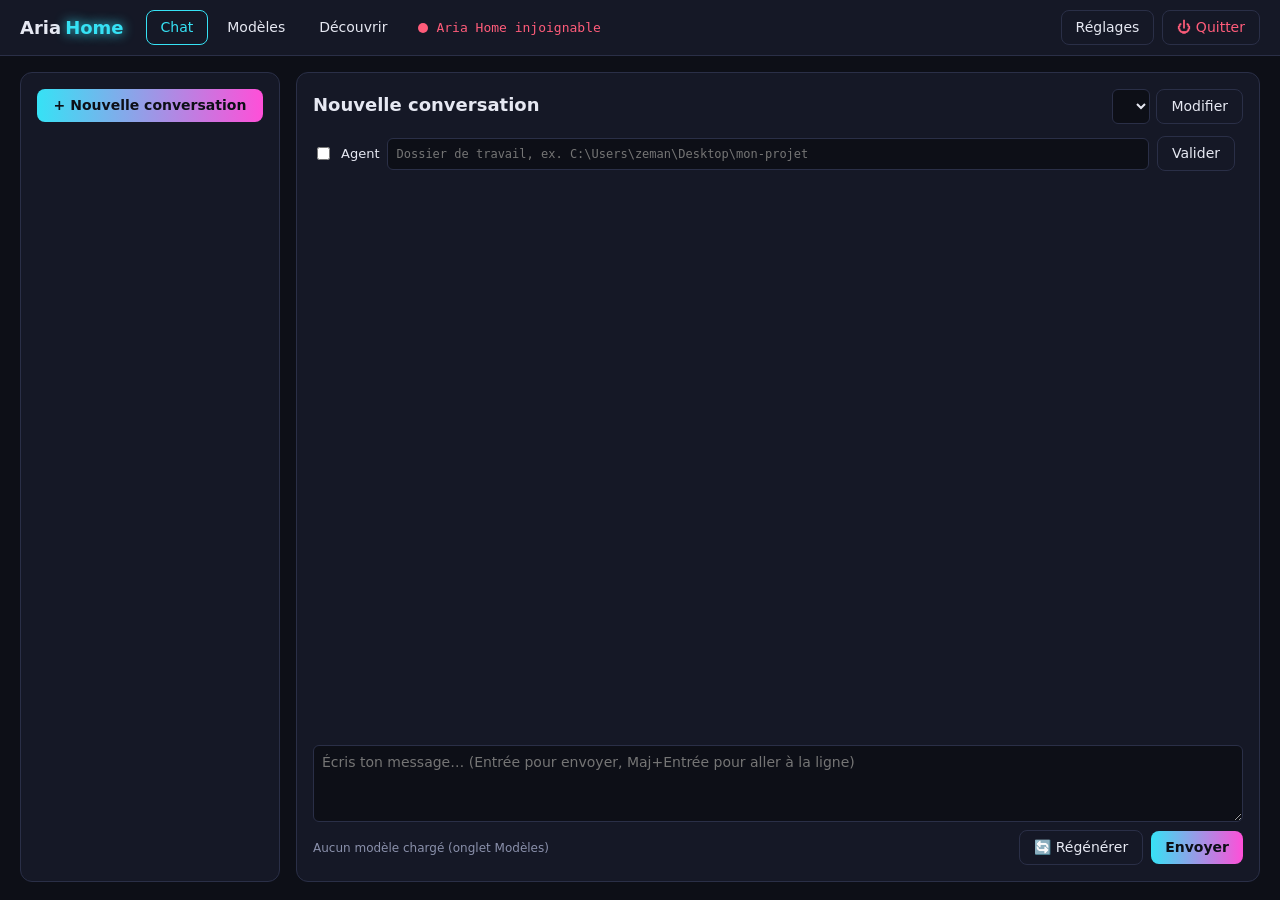
==== aria_home/static/index.html @ 329384dd "État initial : Aria Home v1.1.0 Moteurs llama.cpp et PrismML, chat, téléchargement depuis Hugging Fa" ====
<!doctype html>
<html lang="fr">
<head>
    <meta charset="utf-8">
    <meta name="viewport" content="width=device-width, initial-scale=1">
    <title>Aria Home</title>
    <link rel="icon" href="favicon.png">
    <link rel="stylesheet" href="style.css">
</head>
<body>
    <header class="topbar">
        <div class="brand">Aria<span>Home</span><small id="app-version"></small></div>
        <nav class="tabs">
            <button class="tab" data-view="chat">Chat</button>
            <button class="tab" data-view="models">Modèles</button>
            <button class="tab" data-view="discover">Découvrir</button>
        </nav>
        <div id="status" class="status idle">
            <span class="dot"></span>
            <span id="status-text">Aucun modèle chargé</span>
        </div>
        <div class="actions">
            <button id="btn-unload" class="ghost" hidden>Éjecter</button>
            <button id="btn-settings" class="ghost">Réglages</button>
            <button id="btn-quit" class="ghost danger-text" title="Arrêter Aria Home">⏻ Quitter</button>
        </div>
    </header>

    <main id="view-chat" class="chat-layout" hidden>
        <aside class="panel conv-panel">
            <button id="btn-new-conv" class="primary">+ Nouvelle conversation</button>
            <ul id="conv-list" class="conv-list"></ul>
        </aside>

        <section class="panel chat-panel">
            <div class="chat-head">
                <h2 id="conv-title">Nouvelle conversation</h2>
                <button id="btn-rename" class="ghost" title="Renommer" hidden>✎</button>
                <div class="preset-pick">
                    <select id="preset-select" title="Preset"></select>
                    <button id="btn-edit-preset" class="ghost">Modifier</button>
                </div>
            </div>
            <div class="agent-bar">
                <label class="check-line"><input id="agent-toggle" type="checkbox"> Agent</label>
                <input id="agent-root" class="mono" placeholder="Dossier de travail, ex. C:\Users\zeman\Desktop\mon-projet">
                <button id="btn-agent-root" class="ghost">Valider</button>
                <span id="agent-info" class="muted small"></span>
            </div>
            <ul id="agent-todo" class="todo" hidden></ul>
            <div id="messages" class="messages"></div>
            <p id="chat-error" class="error" hidden></p>
            <form id="chat-form" class="composer">
                <textarea id="chat-input" rows="3" placeholder="Écris ton message… (Entrée pour envoyer, Maj+Entrée pour aller à la ligne)"></textarea>
                <div class="composer-actions">
                    <span id="chat-model" class="muted small"></span>
                    <button type="button" id="btn-regen" class="ghost">🔄 Régénérer</button>
                    <button type="button" id="btn-stop" class="ghost" hidden>⏹ Stop</button>
                    <button type="submit" id="btn-send" class="primary">Envoyer</button>
                </div>
            </form>
        </section>
    </main>

    <main id="view-models" class="layout" hidden>
        <section class="panel">
            <div class="panel-head">
                <h2>Mes modèles</h2>
                <button id="btn-refresh" class="ghost" title="Rescanner les dossiers">↻</button>
            </div>
            <input id="filter" class="filter" placeholder="Filtrer…">
            <ul id="model-list" class="model-list"></ul>
            <h3>Moteurs</h3>
            <ul id="engines" class="engines"></ul>
        </section>

        <section class="panel">
            <p id="empty" class="muted">Choisis un modèle à gauche.</p>
            <div id="detail" hidden>
                <h2 id="d-name"></h2>
                <p id="d-path" class="mono muted small"></p>
                <dl id="d-meta" class="meta"></dl>
                <form id="load-form" class="form">
                    <label>Moteur
                        <select name="engine">
                            <option value="auto">Auto</option>
                            <option value="llama.cpp">llama.cpp officiel</option>
                            <option value="prism">PrismML (Bonsai)</option>
                        </select>
                    </label>
                    <label>Contexte (tokens)
                        <input name="ctx_size" type="number" min="512" step="512" required>
                    </label>
                    <label>Couches GPU
                        <input name="gpu_layers" type="number" min="0" required>
                    </label>
                    <label>Threads CPU
                        <input name="threads" type="number" min="0" placeholder="0 = auto">
                    </label>
                    <label>Flash attention
                        <select name="flash_attn">
                            <option value="auto">Auto</option>
                            <option value="on">On</option>
                            <option value="off">Off</option>
                        </select>
                    </label>
                    <label class="check"><input name="use_mmproj" type="checkbox"> Vision (mmproj)</label>
                    <label class="check"><input name="remember" type="checkbox"> Mémoriser pour ce modèle</label>
                    <button type="submit" class="primary">Charger</button>
                </form>
                <p id="form-error" class="error" hidden></p>
                <button id="btn-delete-model" class="ghost danger-text">🗑 Envoyer ce modèle à la corbeille</button>
            </div>

            <h3>Journal du moteur</h3>
            <pre id="logs" class="logs"></pre>
        </section>
    </main>

    <main id="view-discover" class="layout" hidden>
        <section class="panel">
            <form id="hub-form" class="hub-search">
                <input id="hub-query" placeholder="Rechercher un modèle GGUF (ex. bonsai, qwen 27b)…" required>
                <button type="submit" class="primary">Chercher</button>
            </form>
            <p id="hub-error" class="error" hidden></p>
            <ul id="hub-results" class="model-list"></ul>
        </section>

        <section class="panel">
            <p id="hub-empty" class="muted">Lance une recherche, puis choisis un dépôt.</p>
            <div id="hub-detail" hidden>
                <h2 id="hub-repo"></h2>
                <p id="hub-dest" class="mono muted small"></p>
                <label id="hub-vision-wrap" class="check-line"><input id="hub-vision" type="checkbox" checked> Ajouter la vision (<span id="hub-mmproj"></span>)</label>
                <div class="table-wrap">
                    <table class="files">
                        <thead>
                            <tr><th>Fichier</th><th>Quant</th><th>Taille</th><th>Moteur</th><th>Machine</th><th></th></tr>
                        </thead>
                        <tbody id="hub-files"></tbody>
                    </table>
                </div>
                <p class="muted small">« Machine » est une estimation : taille du fichier + ~1,5 Go pour le contexte, comparée à ta VRAM et ta RAM.</p>
            </div>

            <h3>Téléchargements</h3>
            <ul id="dl-list" class="dl-list"></ul>
        </section>
    </main>

    <dialog id="settings">
        <form method="dialog" id="settings-form" class="form">
            <h2>Réglages</h2>
            <label>Dossiers de modèles (un par ligne)
                <textarea name="model_dirs" rows="5" class="mono"></textarea>
            </label>
            <div class="row">
                <button value="cancel" class="ghost">Annuler</button>
                <button value="save" class="primary">Enregistrer</button>
            </div>
        </form>
    </dialog>

    <dialog id="preset-dialog">
        <form method="dialog" id="preset-form" class="form preset-form">
            <h2>Preset</h2>
            <label class="wide">Nom
                <input name="name" required>
            </label>
            <label class="wide">Prompt système
                <textarea name="system_prompt" rows="5"></textarea>
            </label>
            <label>Température <input name="temperature" type="number" step="0.05" min="0"></label>
            <label>Top P <input name="top_p" type="number" step="0.05" min="0" max="1"></label>
            <label>Top K <input name="top_k" type="number" step="1" min="0"></label>
            <label>Min P <input name="min_p" type="number" step="0.01" min="0" max="1"></label>
            <label>Presence penalty <input name="presence_penalty" type="number" step="0.1"></label>
            <label>Max tokens <input name="max_tokens" type="number" step="256" min="1"></label>
            <label>Réflexion
                <select name="thinking">
                    <option value="">Le modèle décide</option>
                    <option value="true">Activée</option>
                    <option value="false">Désactivée</option>
                </select>
            </label>
            <div class="row">
                <button value="delete" class="ghost danger" formnovalidate>Supprimer</button>
                <button value="cancel" class="ghost" formnovalidate>Annuler</button>
                <button value="new" class="ghost">Enregistrer comme nouveau</button>
                <button value="save" class="primary">Enregistrer</button>
            </div>
        </form>
    </dialog>

    <script src="markdown.js"></script>
    <script src="app.js"></script>
    <script src="chat.js"></script>
    <script src="discover.js"></script>
</body>
</html>
---- aria_home/static/style.css ----
:root {
    --bg: #0d0f17;
    --panel: #151826;
    --panel-2: #1c2033;
    --border: #2a2f47;
    --text: #e6e8f2;
    --muted: #8a90ab;
    --accent: #36e2f5;
    --accent-2: #ff4fd8;
    --ok: #3ddc97;
    --warn: #ffc857;
    --err: #ff5c7a;
    --mono: "Cascadia Code", "JetBrains Mono", Consolas, monospace;
    --sans: "Segoe UI", system-ui, sans-serif;
}

* { box-sizing: border-box; }

[hidden] { display: none !important; }

body {
    margin: 0;
    background: var(--bg);
    color: var(--text);
    font: 14px/1.5 var(--sans);
}

h2 { margin: 0 0 4px; font-size: 18px; }
h3 { margin: 20px 0 8px; font-size: 13px; text-transform: uppercase; letter-spacing: .08em; color: var(--muted); }

.mono { font-family: var(--mono); }
.muted { color: var(--muted); }
.small { font-size: 12px; word-break: break-all; }
.error { color: var(--err); }

button {
    font: inherit;
    color: var(--text);
    background: var(--panel-2);
    border: 1px solid var(--border);
    border-radius: 8px;
    padding: 6px 14px;
    cursor: pointer;
}
button:hover { border-color: var(--accent); }
button.primary { background: linear-gradient(90deg, var(--accent), var(--accent-2)); color: #0d0f17; border: 0; font-weight: 600; }
button.ghost { background: transparent; }

input, select, textarea {
    font: inherit;
    color: var(--text);
    background: var(--bg);
    border: 1px solid var(--border);
    border-radius: 6px;
    padding: 6px 8px;
    width: 100%;
}
input:focus, select:focus, textarea:focus { outline: none; border-color: var(--accent); }

/* --- Barre du haut --- */

.topbar {
    display: flex;
    align-items: center;
    gap: 16px;
    padding: 10px 20px;
    border-bottom: 1px solid var(--border);
    background: var(--panel);
}
.brand { font-weight: 700; font-size: 18px; }
.brand small { margin-left: 6px; font: 11px var(--mono); color: var(--muted); }

.tabs { display: flex; gap: 4px; }
.tab { background: transparent; border-color: transparent; }
.tab.active { border-color: var(--accent); color: var(--accent); }
.brand span { margin-left: 4px; color: var(--accent); text-shadow: 0 0 12px var(--accent); }
.actions { margin-left: auto; display: flex; gap: 8px; }

.status { display: flex; align-items: center; gap: 8px; font-family: var(--mono); font-size: 13px; }
.status .dot { width: 10px; height: 10px; border-radius: 50%; background: var(--muted); }
.status.loading .dot { background: var(--warn); animation: pulse 1s infinite; }
.status.ready .dot { background: var(--ok); box-shadow: 0 0 8px var(--ok); }
.status.error .dot { background: var(--err); }

@keyframes pulse { 50% { opacity: .3; } }

/* --- Mise en page --- */

.layout {
    display: grid;
    grid-template-columns: minmax(280px, 380px) 1fr;
    gap: 16px;
    padding: 16px 20px;
}
@media (max-width: 800px) {
    .layout { grid-template-columns: 1fr; padding: 16px; }
}

.panel {
    background: var(--panel);
    border: 1px solid var(--border);
    border-radius: 12px;
    padding: 16px;
    min-width: 0;
}
.panel-head { display: flex; align-items: center; justify-content: space-between; margin-bottom: 8px; }

/* --- Liste des modèles --- */

.filter { margin-bottom: 8px; }
.model-list, .engines { list-style: none; margin: 0; padding: 0; }

.model-list li {
    padding: 10px;
    border: 1px solid transparent;
    border-radius: 8px;
    cursor: pointer;
}
.model-list li:hover { background: var(--panel-2); }
.model-list li.selected { border-color: var(--accent); background: var(--panel-2); }
.model-list .title { font-weight: 600; }
.model-list .sub { font-size: 12px; color: var(--muted); }

.badges { display: flex; flex-wrap: wrap; gap: 4px; margin-top: 4px; }
.badge {
    font: 11px var(--mono);
    padding: 1px 6px;
    border-radius: 4px;
    background: var(--panel-2);
    border: 1px solid var(--border);
}
.badge.prism { border-color: var(--accent-2); color: var(--accent-2); }
.badge.loaded { border-color: var(--ok); color: var(--ok); }
.badge.err { border-color: var(--err); color: var(--err); }

.engines li { display: flex; justify-content: space-between; gap: 8px; padding: 4px 0; font-size: 13px; }

/* --- Détail et formulaire --- */

.meta { display: grid; grid-template-columns: auto 1fr; gap: 2px 12px; margin: 12px 0; font-size: 13px; }
.meta dt { color: var(--muted); }
.meta dd { margin: 0; font-family: var(--mono); }

.form { display: grid; grid-template-columns: repeat(auto-fill, minmax(180px, 1fr)); gap: 12px; align-items: end; }
.form label { display: grid; gap: 4px; font-size: 13px; color: var(--muted); }
.form label.check { display: flex; align-items: center; gap: 8px; color: var(--text); }
.form label.check input { width: auto; }
.form .row { display: flex; justify-content: flex-end; gap: 8px; grid-column: 1 / -1; }

.logs {
    margin: 0;
    height: 320px;
    overflow: auto;
    background: #07080d;
    border: 1px solid var(--border);
    border-radius: 8px;
    padding: 10px;
    font: 12px/1.45 var(--mono);
    color: #b9c0dc;
    white-space: pre-wrap;
    word-break: break-all;
}

dialog {
    width: min(560px, calc(100vw - 32px));
    background: var(--panel);
    color: var(--text);
    border: 1px solid var(--border);
    border-radius: 12px;
    padding: 20px;
}
dialog::backdrop { background: rgba(0, 0, 0, .6); }
dialog .form { grid-template-columns: 1fr; }
dialog .preset-form { grid-template-columns: repeat(2, 1fr); }
.preset-form .wide { grid-column: 1 / -1; }
button.danger { color: var(--err); margin-right: auto; }
button.danger-text { color: var(--err); }

.goodbye { display: grid; place-items: center; height: 100vh; text-align: center; color: var(--muted); }
.goodbye h1 { color: var(--accent); text-shadow: 0 0 14px var(--accent); }

/* --- Découvrir --- */

.hub-search { display: flex; gap: 8px; margin-bottom: 8px; }
.check-line { display: flex; align-items: center; gap: 8px; margin: 8px 0; font-size: 13px; }
.check-line input { width: auto; }

.table-wrap { overflow-x: auto; }
.files { width: 100%; border-collapse: collapse; font-size: 13px; }
.files th { text-align: left; color: var(--muted); font-weight: 500; padding: 6px 8px; border-bottom: 1px solid var(--border); }
.files td { padding: 6px 8px; border-bottom: 1px solid var(--border); vertical-align: middle; }
.files td.name { font-family: var(--mono); font-size: 12px; word-break: break-all; }
.files button { padding: 3px 10px; font-size: 12px; white-space: nowrap; }

.fit-gpu { color: var(--ok); }
.fit-partial { color: var(--warn); }
.fit-too_big { color: var(--err); }

.dl-list { list-style: none; margin: 0; padding: 0; display: grid; gap: 10px; }
.dl-list li { border: 1px solid var(--border); border-radius: 8px; padding: 8px 10px; font-size: 13px; }
.dl-head { display: flex; align-items: center; gap: 8px; }
.dl-head .dl-label { flex: 1; font-family: var(--mono); font-size: 12px; word-break: break-all; }
.dl-head button { padding: 2px 8px; font-size: 12px; }
.dl-bar { height: 6px; margin: 6px 0 4px; background: var(--panel-2); border-radius: 3px; overflow: hidden; }
.dl-bar span { display: block; height: 100%; background: linear-gradient(90deg, var(--accent), var(--accent-2)); }
.dl-info { font: 11px var(--mono); color: var(--muted); }

/* --- Chat --- */

.chat-layout {
    display: grid;
    grid-template-columns: 260px 1fr;
    gap: 16px;
    padding: 16px 20px;
    height: calc(100vh - 58px);
}
@media (max-width: 800px) {
    .chat-layout { grid-template-columns: 1fr; height: auto; padding: 16px; }
}

.conv-panel { display: flex; flex-direction: column; gap: 12px; overflow: hidden; }
.conv-list { list-style: none; margin: 0; padding: 0; overflow: auto; }
.conv-list li {
    display: flex;
    align-items: center;
    gap: 6px;
    padding: 8px 10px;
    border: 1px solid transparent;
    border-radius: 8px;
    cursor: pointer;
}
.conv-list li:hover { background: var(--panel-2); }
.conv-list li.selected { border-color: var(--accent); background: var(--panel-2); }
.conv-list .conv-title { flex: 1; overflow: hidden; text-overflow: ellipsis; white-space: nowrap; }
.conv-list .del { padding: 0 6px; border: 0; background: transparent; color: var(--muted); visibility: hidden; }
.conv-list li:hover .del { visibility: visible; }
.conv-list .del:hover { color: var(--err); }

.chat-panel { display: flex; flex-direction: column; gap: 12px; overflow: hidden; }
.chat-head { display: flex; align-items: center; gap: 8px; }
.chat-head h2 { overflow: hidden; text-overflow: ellipsis; white-space: nowrap; }
.preset-pick { margin-left: auto; display: flex; gap: 6px; }
.preset-pick select { width: auto; }

.messages { flex: 1; overflow: auto; display: flex; flex-direction: column; gap: 14px; padding-right: 4px; }
.messages .hint { margin: auto; text-align: center; }

.msg { max-width: 85%; padding: 10px 14px; border-radius: 12px; border: 1px solid var(--border); }
.msg.user { align-self: flex-end; background: var(--panel-2); white-space: pre-wrap; }
.msg.assistant { align-self: flex-start; background: var(--bg); }
.msg .stats { margin-top: 6px; font: 11px var(--mono); color: var(--muted); }

.reasoning { margin-bottom: 8px; color: var(--muted); font-size: 13px; }
.reasoning summary { cursor: pointer; color: var(--accent-2); }
.reasoning .md { border-left: 2px solid var(--border); padding-left: 10px; margin-top: 6px; }

.md > :first-child { margin-top: 0; }
.md > :last-child { margin-bottom: 0; }
.md p, .md ul, .md ol, .md blockquote { margin: 0 0 8px; }
.md h1, .md h2, .md h3, .md h4, .md h5, .md h6 { margin: 12px 0 6px; font-size: 15px; }
.md h1, .md h2 { font-size: 17px; }
.md a { color: var(--accent); }
.md code { font-family: var(--mono); font-size: 12.5px; background: var(--panel-2); padding: 1px 5px; border-radius: 4px; }
.md blockquote { border-left: 3px solid var(--accent-2); padding-left: 10px; color: var(--muted); }
.md hr { border: 0; border-top: 1px solid var(--border); }
.md .table { overflow-x: auto; margin-bottom: 8px; }
.md table { border-collapse: collapse; font-size: 13px; }
.md th, .md td { border: 1px solid var(--border); padding: 4px 8px; text-align: left; }
.md th { background: var(--panel-2); }

.code { margin: 0 0 8px; border: 1px solid var(--border); border-radius: 8px; overflow: hidden; }
.code-head { display: flex; justify-content: space-between; align-items: center; padding: 4px 10px; background: var(--panel-2); font: 11px var(--mono); color: var(--muted); }
.code-head .copy { padding: 2px 8px; font-size: 11px; }
.code pre { margin: 0; padding: 10px; overflow-x: auto; background: #07080d; }
.code pre code { background: none; padding: 0; font-size: 12.5px; }

/* --- Agent --- */

.agent-bar { display: flex; align-items: center; gap: 8px; flex-wrap: wrap; }
.agent-bar .check-line { margin: 0; }
.agent-bar #agent-root { flex: 1; min-width: 220px; font-size: 12px; }
.agent-bar.on { padding: 6px 8px; border: 1px solid var(--accent-2); border-radius: 8px; }

.todo { list-style: none; margin: 0; padding: 6px 10px; border: 1px dashed var(--border); border-radius: 8px; font-size: 13px; display: grid; gap: 2px; max-height: 140px; overflow: auto; }
.todo li.completed { color: var(--muted); text-decoration: line-through; }
.todo li.in_progress { color: var(--accent); font-weight: 600; }

.tool { align-self: flex-start; max-width: 85%; border: 1px solid var(--border); border-radius: 8px; background: var(--panel-2); font-size: 13px; }
.tool > summary { padding: 6px 10px; cursor: pointer; font-family: var(--mono); font-size: 12px; overflow: hidden; text-overflow: ellipsis; white-space: nowrap; }
.tool.ok > summary { color: var(--ok); }
.tool.error > summary, .tool.denied > summary { color: var(--err); }
.tool.running > summary { color: var(--warn); }
.tool pre { margin: 0; padding: 8px 10px; max-height: 320px; overflow: auto; background: #07080d; font: 12px/1.45 var(--mono); white-space: pre-wrap; word-break: break-all; border-top: 1px solid var(--border); }
.tool .tool-actions { padding: 6px 10px; display: flex; gap: 8px; align-items: center; border-top: 1px solid var(--border); }
.tool .tool-actions button { padding: 2px 10px; font-size: 12px; }

.approval { border-top: 1px solid var(--accent-2); padding: 8px 10px; display: grid; gap: 8px; }
.approval-title { color: var(--accent-2); font-weight: 600; }
.approval .row { display: flex; gap: 8px; flex-wrap: wrap; }
.approval .row button { padding: 4px 12px; font-size: 12px; }
.diff { margin: 0; max-height: 360px; overflow: auto; background: #07080d; border-radius: 6px; padding: 8px 10px; font: 12px/1.45 var(--mono); white-space: pre; }
.diff .add { color: var(--ok); }
.diff .del { color: var(--err); }
.diff .hunk { color: var(--accent); }

.composer { display: grid; gap: 8px; }
.composer textarea { resize: vertical; min-height: 60px; }
.composer-actions { display: flex; align-items: center; gap: 8px; justify-content: flex-end; }
.composer-actions #chat-model { margin-right: auto; }
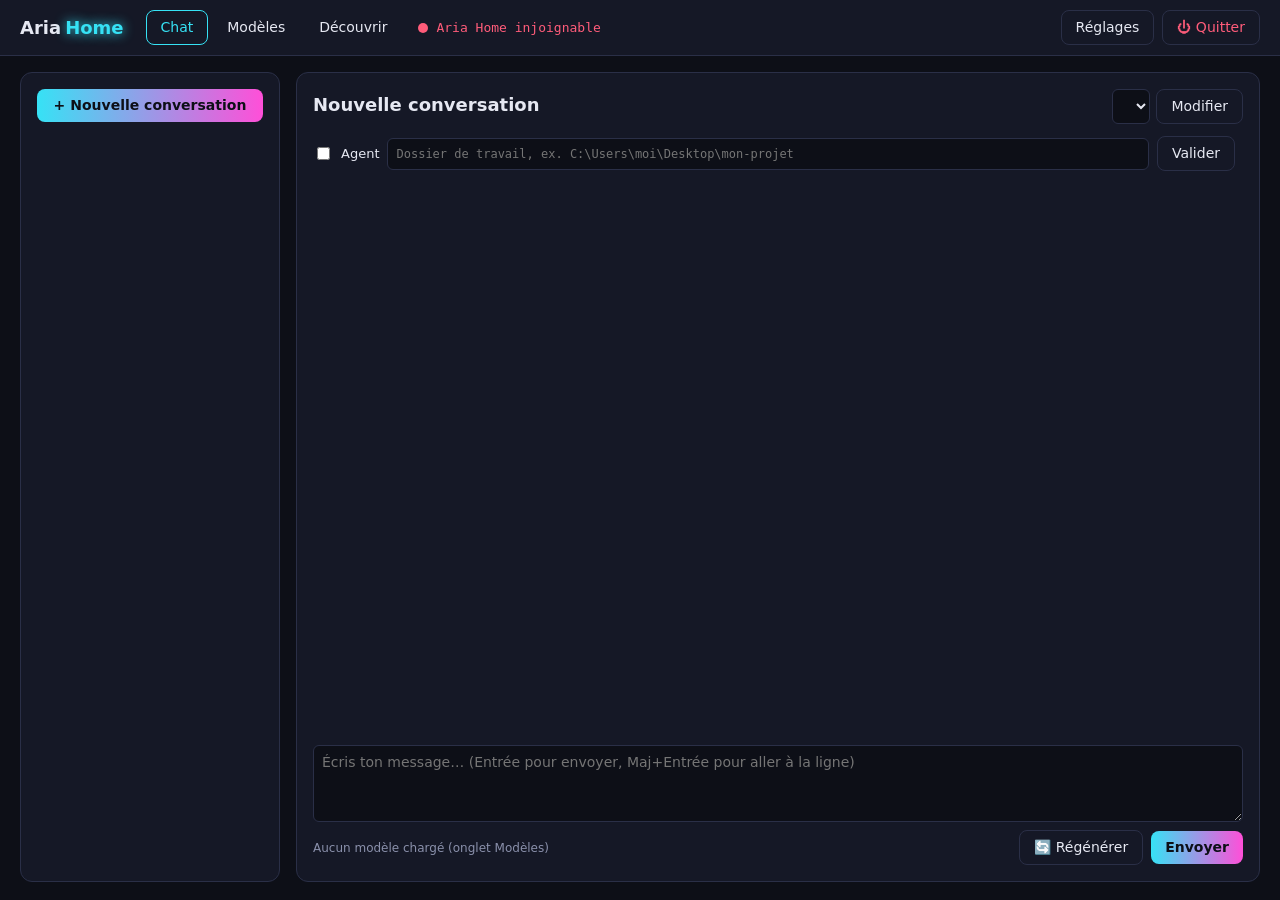
==== commit 70991f0f: "État initial : Aria Home v1.1.0 Moteurs llama.cpp et PrismML, chat, téléchargement depuis Hugging Fa" ====
--- a/aria_home/static/index.html
+++ b/aria_home/static/index.html
@@ -43,7 +43,7 @@
             </div>
             <div class="agent-bar">
                 <label class="check-line"><input id="agent-toggle" type="checkbox"> Agent</label>
-                <input id="agent-root" class="mono" placeholder="Dossier de travail, ex. C:\Users\zeman\Desktop\mon-projet">
+                <input id="agent-root" class="mono" placeholder="Dossier de travail, ex. C:\Users\moi\Desktop\mon-projet">
                 <button id="btn-agent-root" class="ghost">Valider</button>
                 <span id="agent-info" class="muted small"></span>
             </div>
